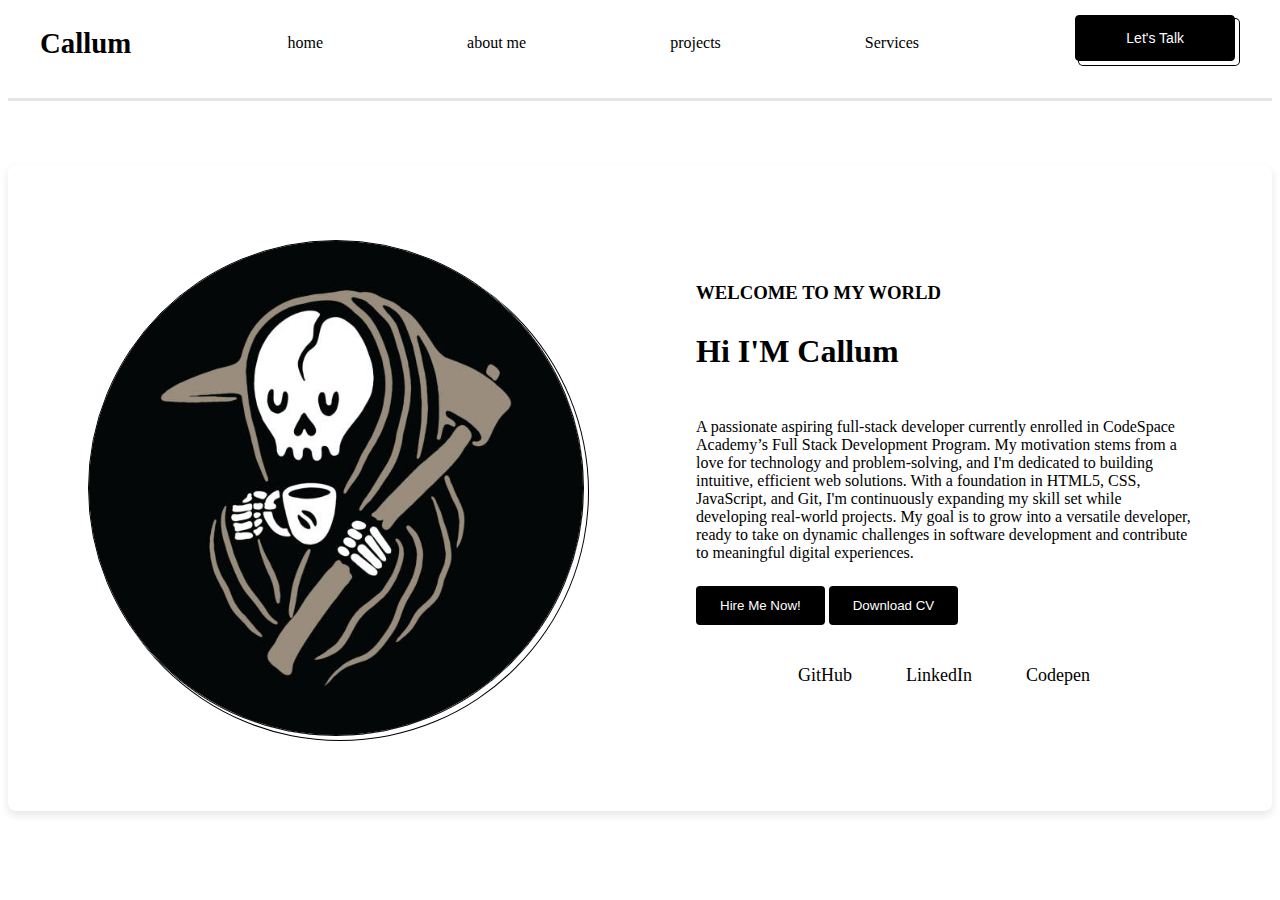
==== index.html @ 00252b5c "WEbsite added" ====
<!DOCTYPE html>
<html lang="en">
  <head>
    <meta charset="UTF-8" />
    <meta name="viewport" content="width=device-width, initial-scale=1.0" />
    <title>Callum's Portfolio</title>
    <link
      rel="icon"
      href="assets/Logo_img.jpeg"
      type="image/jpeg"
      sizes="32x32"
    />
    <script src="header.js"></script>
    <script src="line.js"></script>
    <script src="introduction.js"></script>
    <script src="aboutMe.js"></script>
  </head>
  <body>
    <custom-header></custom-header>

    <custom-div></custom-div>

    <div id="page"></div>
  </body>
</html>
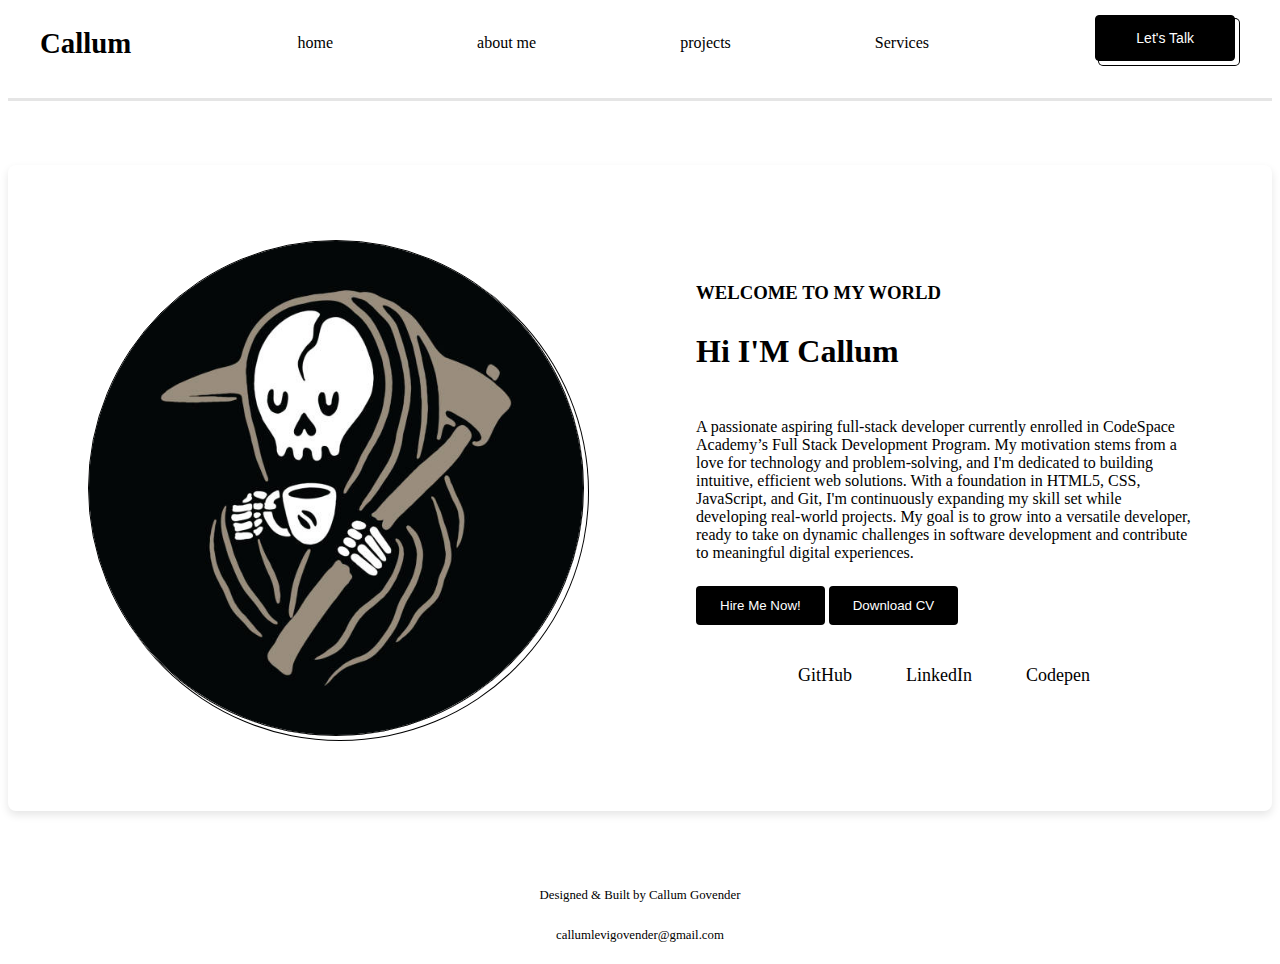
==== commit 21104412: "details" ====
--- a/index.html
+++ b/index.html
@@ -10,10 +10,14 @@
       type="image/jpeg"
       sizes="32x32"
     />
-    <script src="header.js"></script>
+
+    <script src="main.js"></script>
     <script src="line.js"></script>
     <script src="introduction.js"></script>
     <script src="aboutMe.js"></script>
+    <script src="services.js"></script>
+    <script src="proj.js"></script>
+    <script src="footer.js"></script>
   </head>
   <body>
     <custom-header></custom-header>
@@ -21,5 +25,6 @@
     <custom-div></custom-div>
 
     <div id="page"></div>
+    <custom-footer></custom-footer>
   </body>
 </html>
